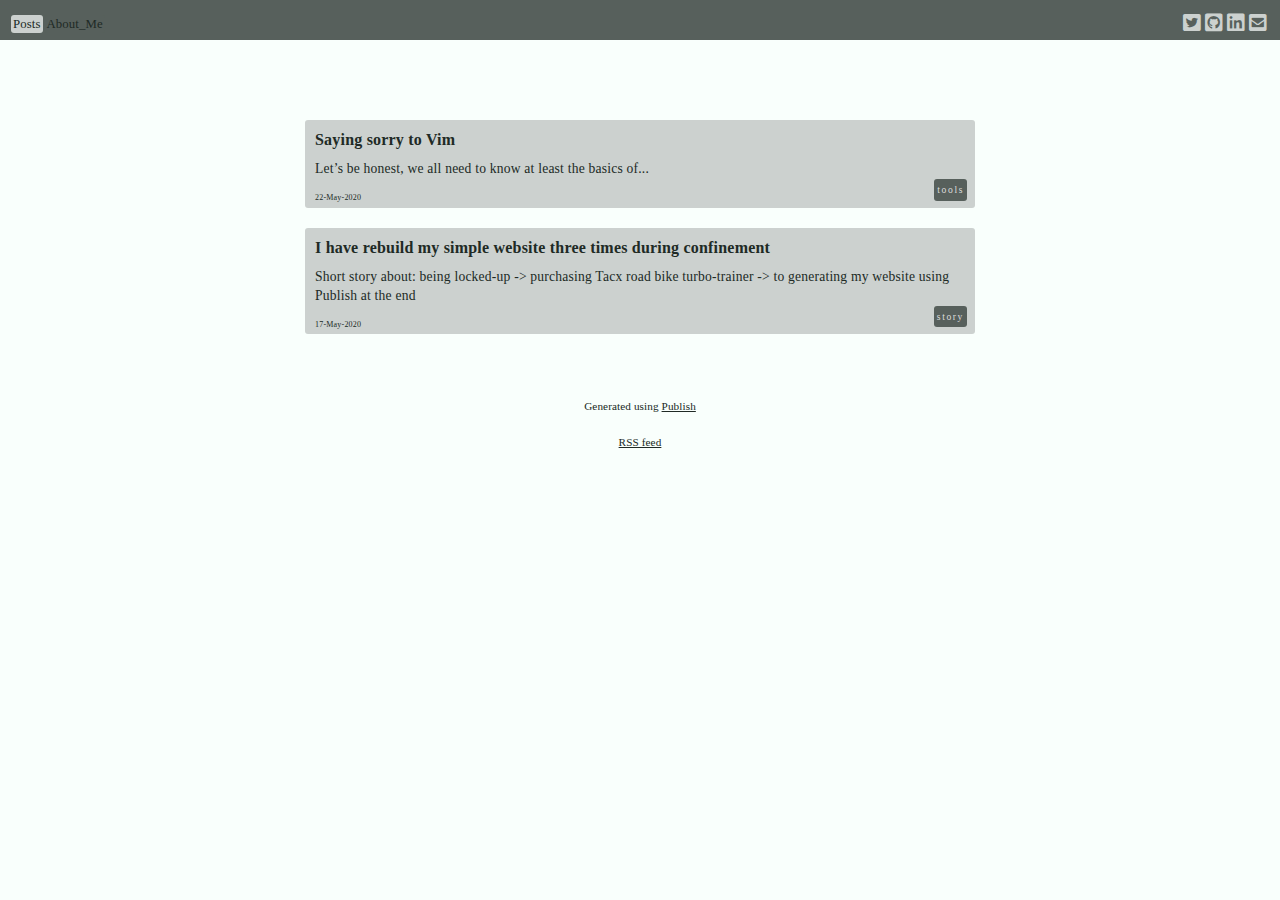
==== index.html @ 04305fc9 "Add Saying sorry to Vim" ====
<!DOCTYPE html><html lang="en"><head><meta charset="UTF-8"/><meta name="og:site_name" content="RH"/><link rel="canonical" href="https://herdzikrobert.com/"/><meta name="twitter:url" content="https://herdzikrobert.com/"/><meta name="og:url" content="https://herdzikrobert.com/"/><title>RH</title><meta name="twitter:title" content="RH"/><meta name="og:title" content="RH"/><meta name="description" content="iOS Developer"/><meta name="twitter:description" content="iOS Developer"/><meta name="og:description" content="iOS Developer"/><meta name="twitter:card" content="summary"/><link rel="stylesheet" href="/styles.css" type="text/css"/><meta name="viewport" content="width=device-width, initial-scale=1.0"/><link rel="shortcut icon" href="/images/favicon.png" type="image/png"/><link rel="alternate" href="/feed.rss" type="application/rss+xml" title="Subscribe to RH"/></head><head><link rel="stylesheet" href="/Base/all.css"/><script async src="https://www.googletagmanager.com/gtag/js?id=UA-163377950-1"></script><script>                        window.dataLayer = window.dataLayer || [];
                        function gtag(){dataLayer.push(arguments);}
                        gtag('js', new Date());

                        gtag('config', 'UA-163377950-1');</script></head><body><header><nav><div><div class="align-left"><a class="nav-buttn-selected" href="/posts">Posts</a><a class="nav-buttn-disabled" href="/about_me">About_Me</a></div><div class="social-buttons-align-right"><a class="fab fa-twitter-square" href="https://twitter.com/roherdzik"></a><a class="fab fa-github-square" href="https://github.com/robertherdzik"></a><a class="fab fa-linkedin" href="https://www.linkedin.com/in/robert-herdzik-2b977b9a"></a><a class="fas fa-envelope-square" href="mailto:roherdzik2@gmail.com"></a></div></div></nav></header><div class="wrapper"><ul class="item-list"><li><article><h1><a href="/posts/saying_sorry_to_vim_2020_05_22">Saying sorry to Vim</a></h1><p>Let’s be honest, we all need to know at least the basics of...</p><div class="inline"><p class="item-date">22-May-2020</p><ul class="tag-list"><li class="code"><a href="/tags/tools">tools</a></li></ul></div></article></li><li><article><h1><a href="/posts/rebuild_website_2020_05_17">I have rebuild my simple website three times during confinement</a></h1><p>Short story about: being locked-up -&gt; purchasing Tacx road bike turbo-trainer -&gt; to generating my website using Publish at the end</p><div class="inline"><p class="item-date">17-May-2020</p><ul class="tag-list"><li class="code"><a href="/tags/story">story</a></li></ul></div></article></li></ul></div><footer><p>Generated using <a href="https://github.com/johnsundell/publish">Publish</a></p><p><a href="/feed.rss">RSS feed</a></p></footer></body></html>
---- styles.css ----
* {
    margin: 0;
    padding: 0;
    box-sizing: border-box;
}

body {
    background: #fff;
    color: #000;
    font-family: monaco;
    letter-spacing: 0.1px;
    line-height: 1.6em;
    text-align: center;
}

.wrapper {
    max-width: 750px;
    margin-left: auto;
    margin-right: auto;
    padding: 80px 40px 40px 40px;
    text-align: left;
/*     position: relative; */
}

.inline {
    display: flex;
    justify-content: space-between;
}

.align-left {
    float: left;
    margin-top: 10px;
    margin-left: 10px;
}

.social-buttons-align-right {
    float: right;
    margin-top: 10px;
    margin-right: 10px;
    border-radius: 3px;
    padding: 1px;
}

.social-buttons-align-right a {
    font-size: 20px;
    padding: 2px;
    color: #ccd1cf;
}

.nav-buttn-selected {
    padding: 2px 2px 2px 2px;
    border-radius: 3px;
    background-color: #ccd1cf;
    margin: 1px;
    font-size: 0.8em;
}

.nav-buttn-disabled {
    padding: 2px 2px 2px 2px;
    border-radius: 3px;
    background-color: #57605C;
    margin: 1px;
    font-size: 0.8em;

}

.nav-buttn-social {
    padding: 5px;
    border-radius: 3px;
    background-color: inherit;
    margin: 1px;
    font-size: 0.8em;
    color: #eee;
}

header {
    background-color: #eee;
    width: 100%;
}

header nav {
    padding-bottom: 40px;
    text-align: center;
}

header a {
    text-decoration: none;
}

nav li {
    display: inline-block;
    margin: 0 7px;
    line-height: 1.5em;
}

nav li a.selected {
    text-decoration: underline;
}

h1 {
    margin-bottom: 20px;
    font-size: 2em;
}

h1 a {
    text-decoration: none;
}

h2 {
    margin: 20px 0;
}

p {
    margin-bottom: 10px;
}

a {
    color: inherit;
}

.description {
    margin-bottom: 40px;
}

.item-list > li {
    display: block;
    padding: 10px 5px 0px 10px;
    border-radius: 3px;
    background-color: #57605c;
    margin-bottom: 20px;
    letter-spacing: 0.2px;
    line-height: 1.2em;
}

.item-list > li:last-child {
    margin-bottom: 10;
}

.item-list h1 {
    margin-bottom: 10px;
    font-size: 1em;
    text-decoration: none;
}

.item-list p {
    margin-bottom: 0;
    font-size: 0.85em;
}

p.item-date {
    margin-top: 10px;
    font-size: 0.5em;
}

.tag-list {
    text-align: right;
}

.tag-list li,
.tag {
    display: inline-grid;
    background-color: #57605c;
    color: #ddd;
    padding: 1px 3px 1px 3px;
    border-radius: 3px;
    margin-right: 3px;
    letter-spacing: 1.6px;
    line-height: 1.2em;
}

.tag-list a,
.tag a {
    text-decoration: none;
    font-size: 0.6em;
}

.item-page .tag-list {
    display: inline-block;
}

.content {
    margin-bottom: 40px;
    font-size: 0.8em;
}

.browse-all {
    display: block;
    margin-bottom: 30px;
}

.all-tags li {
    font-size: 1em;
    margin-right: 10px;
    padding: 6px 10px;
}

.taged-container {
    font-size: 0.8em;
}

footer {
    color: #202A25;
    font-size: 0.7em;
}

code {
   background-color: #202A25;
   color: #F9FFFC;
   border-radius: 3px;
   padding: 3px;
}

.item-img {
    width: 100%;
    max-height: 450px;
    object-fit: scale-down;
}

@media (prefers-color-scheme: dark) {
    body {
        background-color: #F9FFFC;
    }

    body,
    header .site-name {
        color: #202A25;
    }

    .item-list > li {
        background-color: #ccd1cf;
    }

    header {
        background-color: #57605C;
    }
}

@media (prefers-color-scheme: light) {
    body {
        background-color: #F9FFFC;
    }

    body,
    header .site-name {
        color: #202A25;
    }

    .item-list > li {
        background-color: #ccd1cf;
    }

    header {
        background-color: #57605C;
    }
}

@media(max-width: 600px) {
    .wrapper {
        padding: 40px 20px;
    }
}

pre {
    margin-bottom: 1em;
    background-color: #202A25;
    padding: 0px;
    border-radius: 8px;
}
pre code {
    font-family: monaco;
    display: block;
    padding: 10px;
    color:  #F9FFFC,
    line-height: 1.4em;
    font-size: 0.9em;
    overflow-x: auto;
    white-space: pre;
    -webkit-overflow-scrolling: touch;
}

pre code .keyword {
    color: rgba(252, 95, 193, 1);
}

pre code .type {
    color: rgba(158, 241, 221, 1);
}

pre code .call {
    color: rgba(158, 241, 221, 1);
}

pre code .property {
    color: #21ab9d;
}

pre code .number {
    color: rgba(200, 184, 106, 1);
}

pre code .string {
    color: rgba(250, 106, 102, 1);
}

pre code .comment {
    color: #6b8a94;
}

pre code .dotAccess {
    color: rgba(158, 241, 221, 1);
}

pre code .preprocessing {
    color: #b68a00;
}
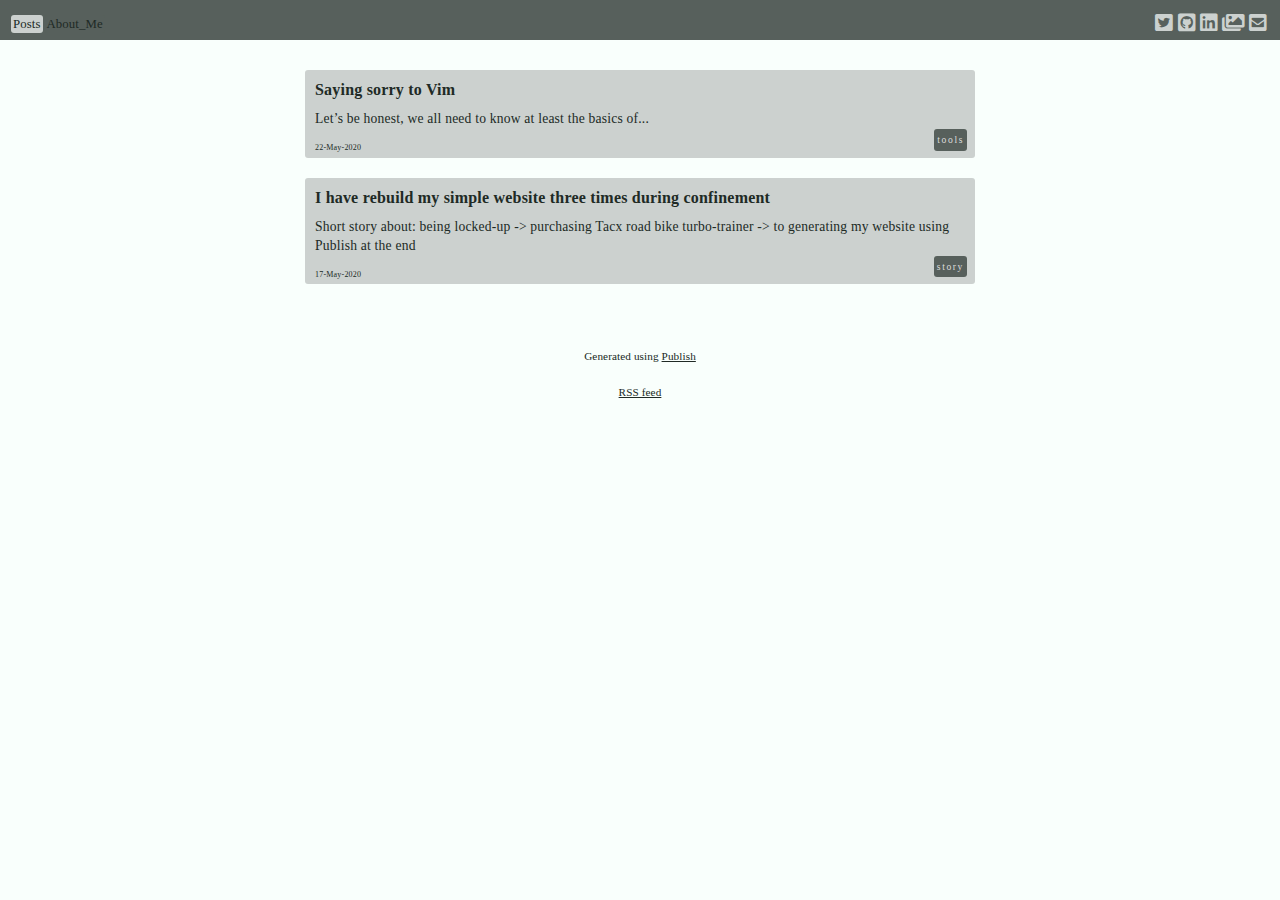
==== commit 3278bcd2: "Add href for 500px" ====
--- a/index.html
+++ b/index.html
@@ -2,4 +2,4 @@
                         function gtag(){dataLayer.push(arguments);}
                         gtag('js', new Date());
 
-                        gtag('config', 'UA-163377950-1');</script></head><body><header><nav><div><div class="align-left"><a class="nav-buttn-selected" href="/posts">Posts</a><a class="nav-buttn-disabled" href="/about_me">About_Me</a></div><div class="social-buttons-align-right"><a class="fab fa-twitter-square" href="https://twitter.com/roherdzik"></a><a class="fab fa-github-square" href="https://github.com/robertherdzik"></a><a class="fab fa-linkedin" href="https://www.linkedin.com/in/robert-herdzik-2b977b9a"></a><a class="fas fa-envelope-square" href="mailto:roherdzik2@gmail.com"></a></div></div></nav></header><div class="wrapper"><ul class="item-list"><li><article><h1><a href="/posts/saying_sorry_to_vim_2020_05_22">Saying sorry to Vim</a></h1><p>Let’s be honest, we all need to know at least the basics of...</p><div class="inline"><p class="item-date">22-May-2020</p><ul class="tag-list"><li class="code"><a href="/tags/tools">tools</a></li></ul></div></article></li><li><article><h1><a href="/posts/rebuild_website_2020_05_17">I have rebuild my simple website three times during confinement</a></h1><p>Short story about: being locked-up -&gt; purchasing Tacx road bike turbo-trainer -&gt; to generating my website using Publish at the end</p><div class="inline"><p class="item-date">17-May-2020</p><ul class="tag-list"><li class="code"><a href="/tags/story">story</a></li></ul></div></article></li></ul></div><footer><p>Generated using <a href="https://github.com/johnsundell/publish">Publish</a></p><p><a href="/feed.rss">RSS feed</a></p></footer></body></html>+                        gtag('config', 'UA-163377950-1');</script></head><body><header><nav><div><div class="align-left"><a class="nav-buttn-selected" href="/posts">Posts</a><a class="nav-buttn-disabled" href="/about_me">About_Me</a></div><div class="social-buttons-align-right"><a class="fab fa-twitter-square" href="https://twitter.com/roherdzik"></a><a class="fab fa-github-square" href="https://github.com/robertherdzik"></a><a class="fab fa-linkedin" href="https://www.linkedin.com/in/robert-herdzik-2b977b9a"></a><a class="fas fa-images" href="https://500px.com/roherdzik2"></a><a class="fas fa-envelope-square" href="mailto:roherdzik2@gmail.com"></a></div></div></nav></header><div class="wrapper"><ul class="item-list"><li><article><h1><a href="/posts/saying_sorry_to_vim_2020_05_22">Saying sorry to Vim</a></h1><p>Let’s be honest, we all need to know at least the basics of...</p><div class="inline"><p class="item-date">22-May-2020</p><ul class="tag-list"><li class="code"><a href="/tags/tools">tools</a></li></ul></div></article></li><li><article><h1><a href="/posts/rebuild_website_2020_05_17">I have rebuild my simple website three times during confinement</a></h1><p>Short story about: being locked-up -&gt; purchasing Tacx road bike turbo-trainer -&gt; to generating my website using Publish at the end</p><div class="inline"><p class="item-date">17-May-2020</p><ul class="tag-list"><li class="code"><a href="/tags/story">story</a></li></ul></div></article></li></ul></div><footer><p>Generated using <a href="https://github.com/johnsundell/publish">Publish</a></p><p><a href="/feed.rss">RSS feed</a></p></footer></body></html>--- a/styles.css
+++ b/styles.css
@@ -17,9 +17,8 @@
     max-width: 750px;
     margin-left: auto;
     margin-right: auto;
-    padding: 80px 40px 40px 40px;
+    padding: 30px 40px 40px 40px;
     text-align: left;
-/*     position: relative; */
 }
 
 .inline {
@@ -179,6 +178,7 @@
 }
 
 .content {
+    margin-top: 20px;
     margin-bottom: 40px;
     font-size: 0.8em;
 }
@@ -211,9 +211,21 @@
 }
 
 .item-img {
+/*    workaround for `wrapper:padding:top value` */
+    margin-top: -25px;
     width: 100%;
-    max-height: 450px;
-    object-fit: scale-down;
+    max-height: 250px;
+    object-fit: cover;
+    object-position: 50% 70%;
+    border-radius: 5px;
+}
+
+.item-img-me {
+    display: block;
+    margin-left: auto;
+    margin-right: auto;
+    width: 200px;
+    border-radius: 5px;
 }
 
 @media (prefers-color-scheme: dark) {
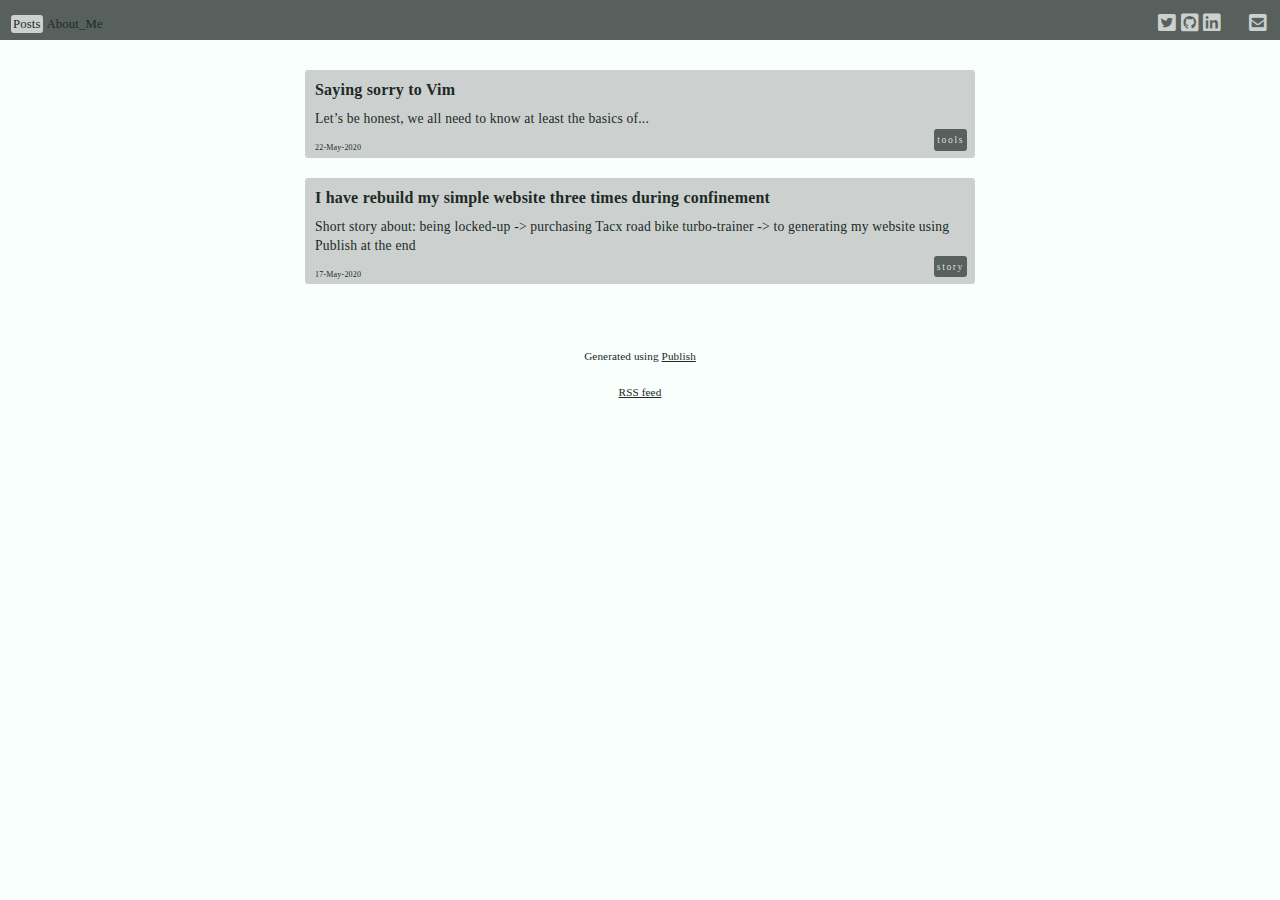
==== commit 72ea7bc9: "Add href for 500px" ====
--- a/index.html
+++ b/index.html
@@ -2,4 +2,4 @@
                         function gtag(){dataLayer.push(arguments);}
                         gtag('js', new Date());
 
-                        gtag('config', 'UA-163377950-1');</script></head><body><header><nav><div><div class="align-left"><a class="nav-buttn-selected" href="/posts">Posts</a><a class="nav-buttn-disabled" href="/about_me">About_Me</a></div><div class="social-buttons-align-right"><a class="fab fa-twitter-square" href="https://twitter.com/roherdzik"></a><a class="fab fa-github-square" href="https://github.com/robertherdzik"></a><a class="fab fa-linkedin" href="https://www.linkedin.com/in/robert-herdzik-2b977b9a"></a><a class="fas fa-images" href="https://500px.com/roherdzik2"></a><a class="fas fa-envelope-square" href="mailto:roherdzik2@gmail.com"></a></div></div></nav></header><div class="wrapper"><ul class="item-list"><li><article><h1><a href="/posts/saying_sorry_to_vim_2020_05_22">Saying sorry to Vim</a></h1><p>Let’s be honest, we all need to know at least the basics of...</p><div class="inline"><p class="item-date">22-May-2020</p><ul class="tag-list"><li class="code"><a href="/tags/tools">tools</a></li></ul></div></article></li><li><article><h1><a href="/posts/rebuild_website_2020_05_17">I have rebuild my simple website three times during confinement</a></h1><p>Short story about: being locked-up -&gt; purchasing Tacx road bike turbo-trainer -&gt; to generating my website using Publish at the end</p><div class="inline"><p class="item-date">17-May-2020</p><ul class="tag-list"><li class="code"><a href="/tags/story">story</a></li></ul></div></article></li></ul></div><footer><p>Generated using <a href="https://github.com/johnsundell/publish">Publish</a></p><p><a href="/feed.rss">RSS feed</a></p></footer></body></html>+                        gtag('config', 'UA-163377950-1');</script></head><body><header><nav><div><div class="align-left"><a class="nav-buttn-selected" href="/posts">Posts</a><a class="nav-buttn-disabled" href="/about_me">About_Me</a></div><div class="social-buttons-align-right"><a class="fab fa-twitter-square" href="https://twitter.com/roherdzik"></a><a class="fab fa-github-square" href="https://github.com/robertherdzik"></a><a class="fab fa-linkedin" href="https://www.linkedin.com/in/robert-herdzik-2b977b9a"></a><a class="fas fa-500px" href="https://500px.com/roherdzik2"></a><a class="fas fa-envelope-square" href="mailto:roherdzik2@gmail.com"></a></div></div></nav></header><div class="wrapper"><ul class="item-list"><li><article><h1><a href="/posts/saying_sorry_to_vim_2020_05_22">Saying sorry to Vim</a></h1><p>Let’s be honest, we all need to know at least the basics of...</p><div class="inline"><p class="item-date">22-May-2020</p><ul class="tag-list"><li class="code"><a href="/tags/tools">tools</a></li></ul></div></article></li><li><article><h1><a href="/posts/rebuild_website_2020_05_17">I have rebuild my simple website three times during confinement</a></h1><p>Short story about: being locked-up -&gt; purchasing Tacx road bike turbo-trainer -&gt; to generating my website using Publish at the end</p><div class="inline"><p class="item-date">17-May-2020</p><ul class="tag-list"><li class="code"><a href="/tags/story">story</a></li></ul></div></article></li></ul></div><footer><p>Generated using <a href="https://github.com/johnsundell/publish">Publish</a></p><p><a href="/feed.rss">RSS feed</a></p></footer></body></html>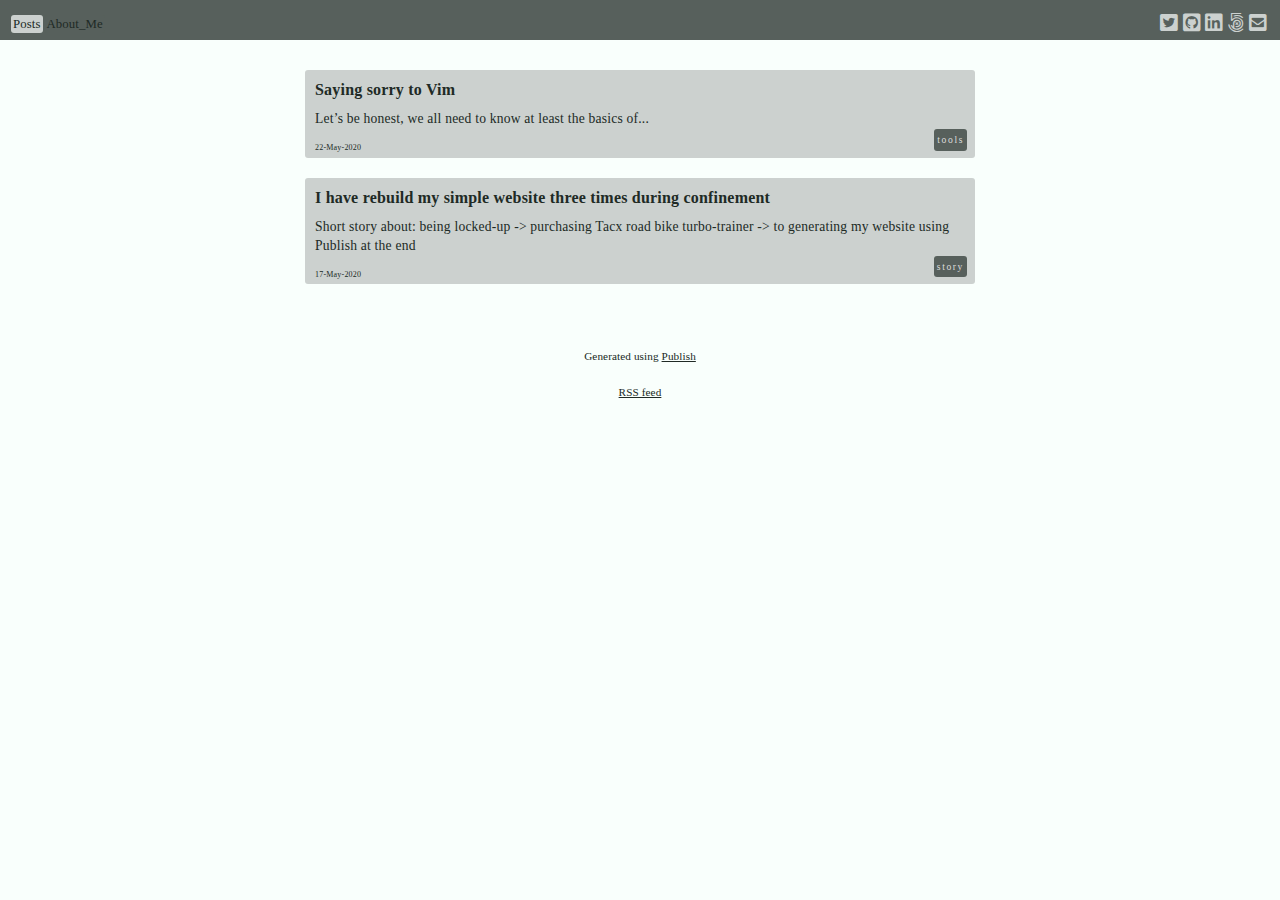
==== commit 4140b93d: "Fix typo" ====
--- a/index.html
+++ b/index.html
@@ -2,4 +2,4 @@
                         function gtag(){dataLayer.push(arguments);}
                         gtag('js', new Date());
 
-                        gtag('config', 'UA-163377950-1');</script></head><body><header><nav><div><div class="align-left"><a class="nav-buttn-selected" href="/posts">Posts</a><a class="nav-buttn-disabled" href="/about_me">About_Me</a></div><div class="social-buttons-align-right"><a class="fab fa-twitter-square" href="https://twitter.com/roherdzik"></a><a class="fab fa-github-square" href="https://github.com/robertherdzik"></a><a class="fab fa-linkedin" href="https://www.linkedin.com/in/robert-herdzik-2b977b9a"></a><a class="fas fa-500px" href="https://500px.com/roherdzik2"></a><a class="fas fa-envelope-square" href="mailto:roherdzik2@gmail.com"></a></div></div></nav></header><div class="wrapper"><ul class="item-list"><li><article><h1><a href="/posts/saying_sorry_to_vim_2020_05_22">Saying sorry to Vim</a></h1><p>Let’s be honest, we all need to know at least the basics of...</p><div class="inline"><p class="item-date">22-May-2020</p><ul class="tag-list"><li class="code"><a href="/tags/tools">tools</a></li></ul></div></article></li><li><article><h1><a href="/posts/rebuild_website_2020_05_17">I have rebuild my simple website three times during confinement</a></h1><p>Short story about: being locked-up -&gt; purchasing Tacx road bike turbo-trainer -&gt; to generating my website using Publish at the end</p><div class="inline"><p class="item-date">17-May-2020</p><ul class="tag-list"><li class="code"><a href="/tags/story">story</a></li></ul></div></article></li></ul></div><footer><p>Generated using <a href="https://github.com/johnsundell/publish">Publish</a></p><p><a href="/feed.rss">RSS feed</a></p></footer></body></html>+                        gtag('config', 'UA-163377950-1');</script></head><body><header><nav><div><div class="align-left"><a class="nav-buttn-selected" href="/posts">Posts</a><a class="nav-buttn-disabled" href="/about_me">About_Me</a></div><div class="social-buttons-align-right"><a class="fab fa-twitter-square" href="https://twitter.com/roherdzik"></a><a class="fab fa-github-square" href="https://github.com/robertherdzik"></a><a class="fab fa-linkedin" href="https://www.linkedin.com/in/robert-herdzik-2b977b9a"></a><a class="fab fa-500px" href="https://500px.com/roherdzik2"></a><a class="fas fa-envelope-square" href="mailto:roherdzik2@gmail.com"></a></div></div></nav></header><div class="wrapper"><ul class="item-list"><li><article><h1><a href="/posts/saying_sorry_to_vim_2020_05_22">Saying sorry to Vim</a></h1><p>Let’s be honest, we all need to know at least the basics of...</p><div class="inline"><p class="item-date">22-May-2020</p><ul class="tag-list"><li class="code"><a href="/tags/tools">tools</a></li></ul></div></article></li><li><article><h1><a href="/posts/rebuild_website_2020_05_17">I have rebuild my simple website three times during confinement</a></h1><p>Short story about: being locked-up -&gt; purchasing Tacx road bike turbo-trainer -&gt; to generating my website using Publish at the end</p><div class="inline"><p class="item-date">17-May-2020</p><ul class="tag-list"><li class="code"><a href="/tags/story">story</a></li></ul></div></article></li></ul></div><footer><p>Generated using <a href="https://github.com/johnsundell/publish">Publish</a></p><p><a href="/feed.rss">RSS feed</a></p></footer></body></html>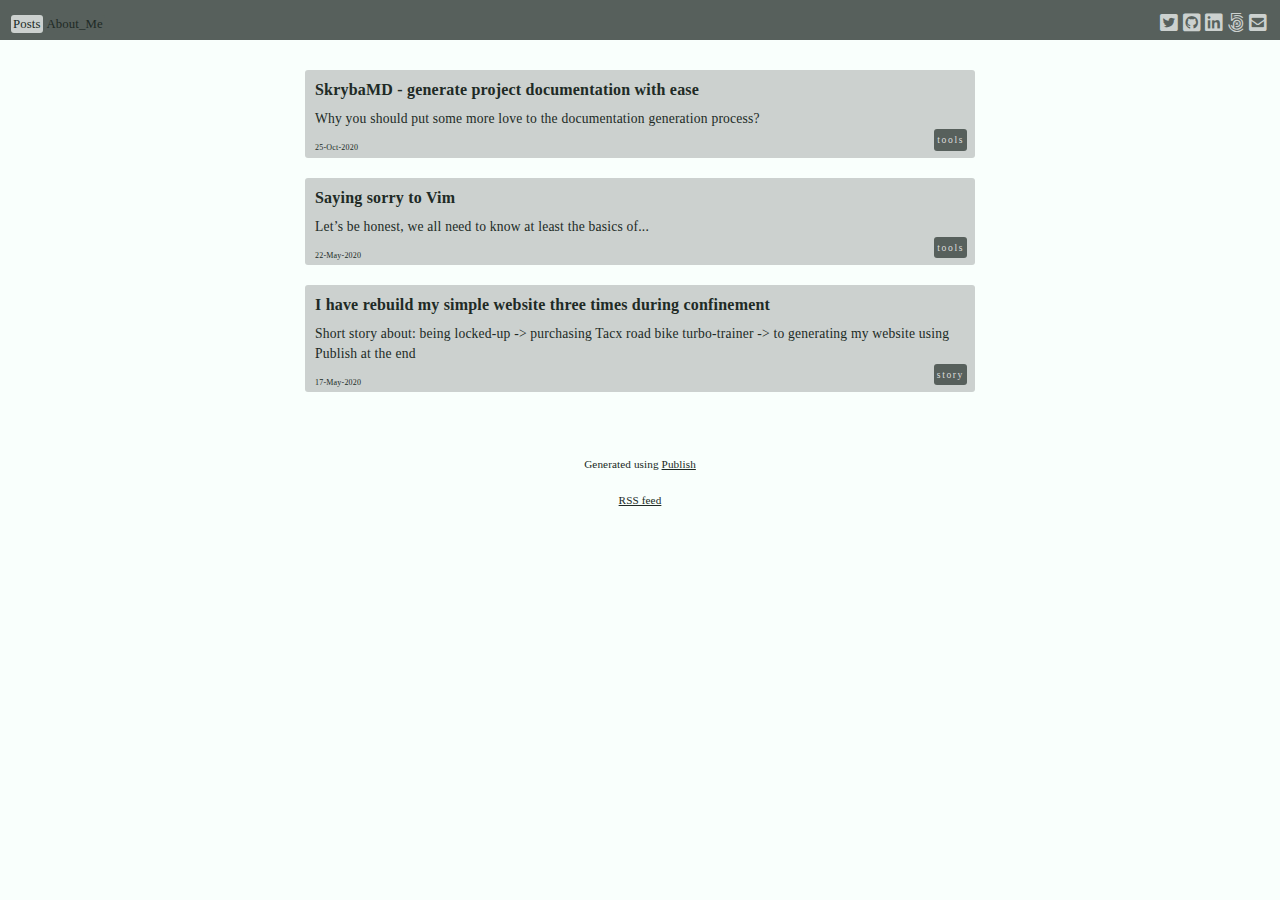
==== commit 3dbf2814: "Add SkrybaMD documentation post" ====
--- a/index.html
+++ b/index.html
@@ -2,4 +2,4 @@
                         function gtag(){dataLayer.push(arguments);}
                         gtag('js', new Date());
 
-                        gtag('config', 'UA-163377950-1');</script></head><body><header><nav><div><div class="align-left"><a class="nav-buttn-selected" href="/posts">Posts</a><a class="nav-buttn-disabled" href="/about_me">About_Me</a></div><div class="social-buttons-align-right"><a class="fab fa-twitter-square" href="https://twitter.com/roherdzik"></a><a class="fab fa-github-square" href="https://github.com/robertherdzik"></a><a class="fab fa-linkedin" href="https://www.linkedin.com/in/robert-herdzik-2b977b9a"></a><a class="fab fa-500px" href="https://500px.com/roherdzik2"></a><a class="fas fa-envelope-square" href="mailto:roherdzik2@gmail.com"></a></div></div></nav></header><div class="wrapper"><ul class="item-list"><li><article><h1><a href="/posts/saying_sorry_to_vim_2020_05_22">Saying sorry to Vim</a></h1><p>Let’s be honest, we all need to know at least the basics of...</p><div class="inline"><p class="item-date">22-May-2020</p><ul class="tag-list"><li class="code"><a href="/tags/tools">tools</a></li></ul></div></article></li><li><article><h1><a href="/posts/rebuild_website_2020_05_17">I have rebuild my simple website three times during confinement</a></h1><p>Short story about: being locked-up -&gt; purchasing Tacx road bike turbo-trainer -&gt; to generating my website using Publish at the end</p><div class="inline"><p class="item-date">17-May-2020</p><ul class="tag-list"><li class="code"><a href="/tags/story">story</a></li></ul></div></article></li></ul></div><footer><p>Generated using <a href="https://github.com/johnsundell/publish">Publish</a></p><p><a href="/feed.rss">RSS feed</a></p></footer></body></html>+                        gtag('config', 'UA-163377950-1');</script></head><body><header><nav><div><div class="align-left"><a class="nav-buttn-selected" href="/posts">Posts</a><a class="nav-buttn-disabled" href="/about_me">About_Me</a></div><div class="social-buttons-align-right"><a class="fab fa-twitter-square" href="https://twitter.com/roherdzik"></a><a class="fab fa-github-square" href="https://github.com/robertherdzik"></a><a class="fab fa-linkedin" href="https://www.linkedin.com/in/robert-herdzik-2b977b9a"></a><a class="fab fa-500px" href="https://500px.com/roherdzik2"></a><a class="fas fa-envelope-square" href="mailto:roherdzik2@gmail.com"></a></div></div></nav></header><div class="wrapper"><ul class="item-list"><li><article><h1><a href="/posts/skrybamd_generate_project_documentation_with_ease_2020_10_25">SkrybaMD - generate project documentation with ease</a></h1><p>Why you should put some more love to the documentation generation process?</p><div class="inline"><p class="item-date">25-Oct-2020</p><ul class="tag-list"><li class="code"><a href="/tags/tools">tools</a></li></ul></div></article></li><li><article><h1><a href="/posts/saying_sorry_to_vim_2020_05_22">Saying sorry to Vim</a></h1><p>Let’s be honest, we all need to know at least the basics of...</p><div class="inline"><p class="item-date">22-May-2020</p><ul class="tag-list"><li class="code"><a href="/tags/tools">tools</a></li></ul></div></article></li><li><article><h1><a href="/posts/rebuild_website_2020_05_17">I have rebuild my simple website three times during confinement</a></h1><p>Short story about: being locked-up -&gt; purchasing Tacx road bike turbo-trainer -&gt; to generating my website using Publish at the end</p><div class="inline"><p class="item-date">17-May-2020</p><ul class="tag-list"><li class="code"><a href="/tags/story">story</a></li></ul></div></article></li></ul></div><footer><p>Generated using <a href="https://github.com/johnsundell/publish">Publish</a></p><p><a href="/feed.rss">RSS feed</a></p></footer></body></html>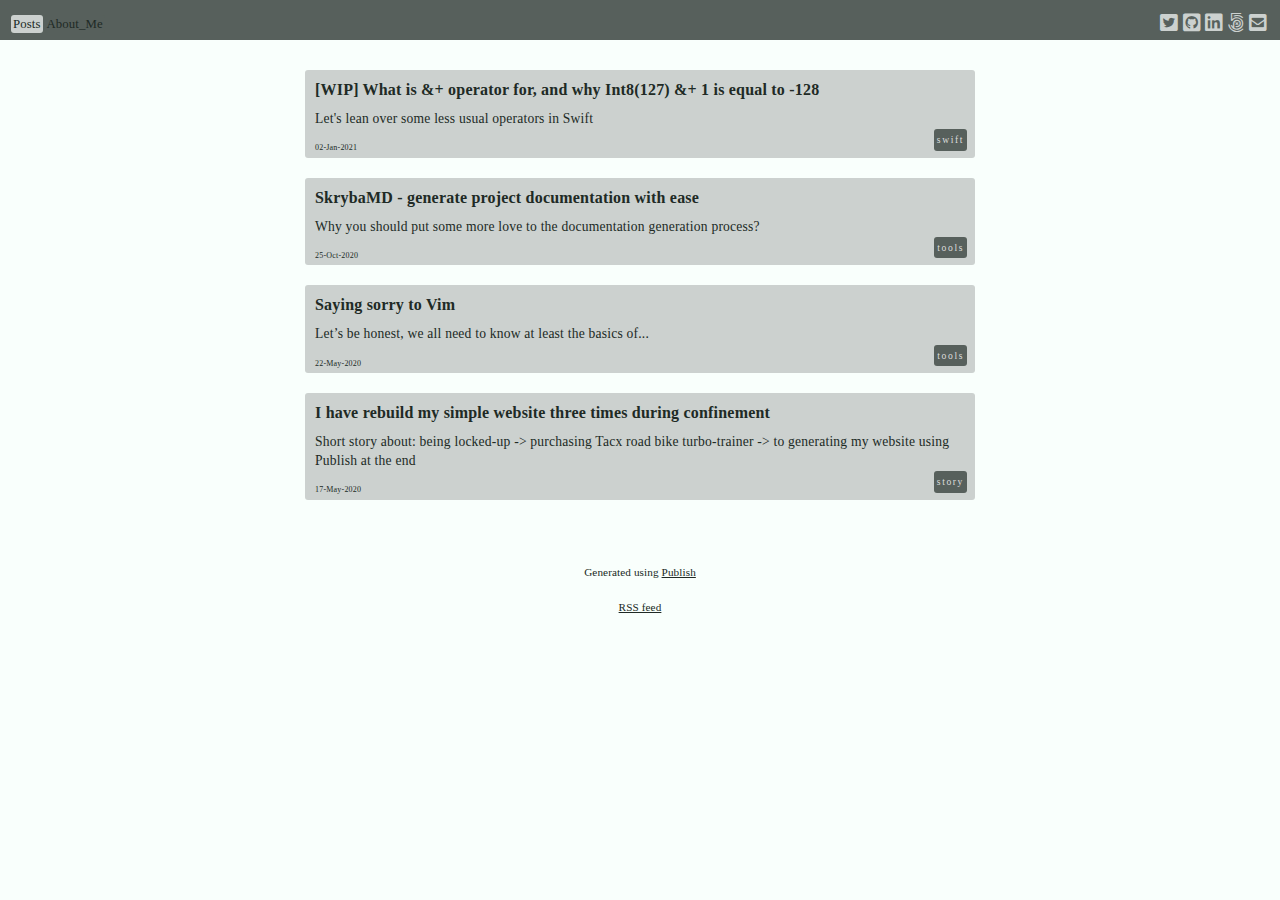
==== commit 83c13de4: "Add Overflow operator post" ====
--- a/index.html
+++ b/index.html
@@ -2,4 +2,4 @@
                         function gtag(){dataLayer.push(arguments);}
                         gtag('js', new Date());
 
-                        gtag('config', 'UA-163377950-1');</script></head><body><header><nav><div><div class="align-left"><a class="nav-buttn-selected" href="/posts">Posts</a><a class="nav-buttn-disabled" href="/about_me">About_Me</a></div><div class="social-buttons-align-right"><a class="fab fa-twitter-square" href="https://twitter.com/roherdzik"></a><a class="fab fa-github-square" href="https://github.com/robertherdzik"></a><a class="fab fa-linkedin" href="https://www.linkedin.com/in/robert-herdzik-2b977b9a"></a><a class="fab fa-500px" href="https://500px.com/roherdzik2"></a><a class="fas fa-envelope-square" href="mailto:roherdzik2@gmail.com"></a></div></div></nav></header><div class="wrapper"><ul class="item-list"><li><article><h1><a href="/posts/skrybamd_generate_project_documentation_with_ease_2020_10_25">SkrybaMD - generate project documentation with ease</a></h1><p>Why you should put some more love to the documentation generation process?</p><div class="inline"><p class="item-date">25-Oct-2020</p><ul class="tag-list"><li class="code"><a href="/tags/tools">tools</a></li></ul></div></article></li><li><article><h1><a href="/posts/saying_sorry_to_vim_2020_05_22">Saying sorry to Vim</a></h1><p>Let’s be honest, we all need to know at least the basics of...</p><div class="inline"><p class="item-date">22-May-2020</p><ul class="tag-list"><li class="code"><a href="/tags/tools">tools</a></li></ul></div></article></li><li><article><h1><a href="/posts/rebuild_website_2020_05_17">I have rebuild my simple website three times during confinement</a></h1><p>Short story about: being locked-up -&gt; purchasing Tacx road bike turbo-trainer -&gt; to generating my website using Publish at the end</p><div class="inline"><p class="item-date">17-May-2020</p><ul class="tag-list"><li class="code"><a href="/tags/story">story</a></li></ul></div></article></li></ul></div><footer><p>Generated using <a href="https://github.com/johnsundell/publish">Publish</a></p><p><a href="/feed.rss">RSS feed</a></p></footer></body></html>+                        gtag('config', 'UA-163377950-1');</script></head><body><header><nav><div><div class="align-left"><a class="nav-buttn-selected" href="/posts">Posts</a><a class="nav-buttn-disabled" href="/about_me">About_Me</a></div><div class="social-buttons-align-right"><a class="fab fa-twitter-square" href="https://twitter.com/roherdzik"></a><a class="fab fa-github-square" href="https://github.com/robertherdzik"></a><a class="fab fa-linkedin" href="https://www.linkedin.com/in/robert-herdzik-2b977b9a"></a><a class="fab fa-500px" href="https://500px.com/roherdzik2"></a><a class="fas fa-envelope-square" href="mailto:roherdzik2@gmail.com"></a></div></div></nav></header><div class="wrapper"><ul class="item-list"><li><article><h1><a href="/posts/overflow_operators_2021_1_2">[WIP] What is &amp;+ operator for, and why Int8(127) &amp;+ 1 is equal to -128</a></h1><p>Let's lean over some less usual operators in Swift</p><div class="inline"><p class="item-date">02-Jan-2021</p><ul class="tag-list"><li class="code"><a href="/tags/swift">swift</a></li></ul></div></article></li><li><article><h1><a href="/posts/skrybamd_generate_project_documentation_with_ease_2020_10_25">SkrybaMD - generate project documentation with ease</a></h1><p>Why you should put some more love to the documentation generation process?</p><div class="inline"><p class="item-date">25-Oct-2020</p><ul class="tag-list"><li class="code"><a href="/tags/tools">tools</a></li></ul></div></article></li><li><article><h1><a href="/posts/saying_sorry_to_vim_2020_05_22">Saying sorry to Vim</a></h1><p>Let’s be honest, we all need to know at least the basics of...</p><div class="inline"><p class="item-date">22-May-2020</p><ul class="tag-list"><li class="code"><a href="/tags/tools">tools</a></li></ul></div></article></li><li><article><h1><a href="/posts/rebuild_website_2020_05_17">I have rebuild my simple website three times during confinement</a></h1><p>Short story about: being locked-up -&gt; purchasing Tacx road bike turbo-trainer -&gt; to generating my website using Publish at the end</p><div class="inline"><p class="item-date">17-May-2020</p><ul class="tag-list"><li class="code"><a href="/tags/story">story</a></li></ul></div></article></li></ul></div><footer><p>Generated using <a href="https://github.com/johnsundell/publish">Publish</a></p><p><a href="/feed.rss">RSS feed</a></p></footer></body></html>--- a/styles.css
+++ b/styles.css
@@ -208,6 +208,24 @@
    color: #F9FFFC;
    border-radius: 3px;
    padding: 3px;
+}
+
+img[alt=article-img-big] {
+    width: 85%;
+    height:auto;
+    border-radius: 5px;
+    display: block;
+    margin-left: auto;
+    margin-right: auto;
+}
+
+img[alt=article-img-small] {
+    width: 50%;
+    height:auto;
+    border-radius: 5px;
+    display: block;
+    margin-left: auto;
+    margin-right: auto;
 }
 
 .item-img {
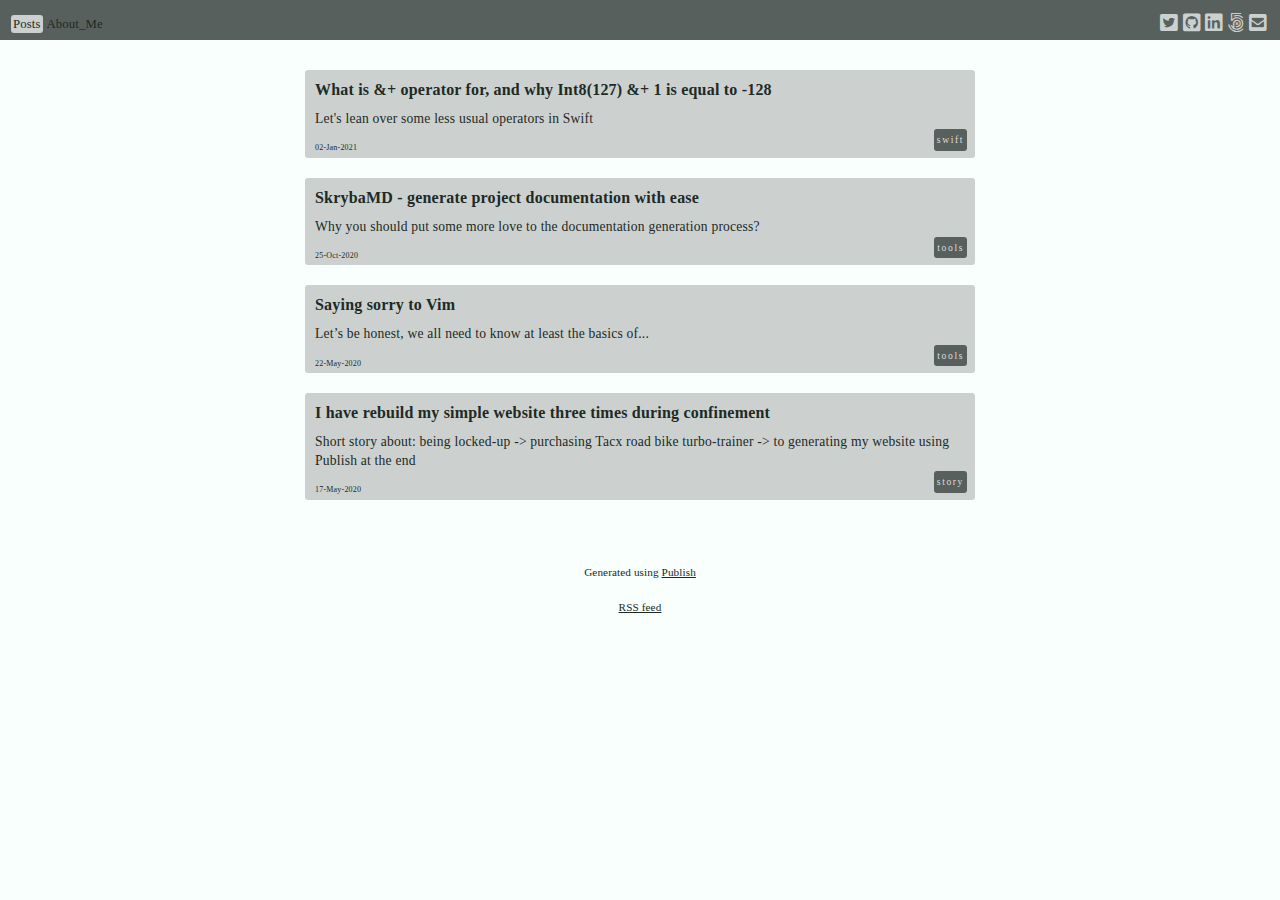
==== commit 01f9911d: "Add Overflow operator post" ====
--- a/index.html
+++ b/index.html
@@ -2,4 +2,4 @@
                         function gtag(){dataLayer.push(arguments);}
                         gtag('js', new Date());
 
-                        gtag('config', 'UA-163377950-1');</script></head><body><header><nav><div><div class="align-left"><a class="nav-buttn-selected" href="/posts">Posts</a><a class="nav-buttn-disabled" href="/about_me">About_Me</a></div><div class="social-buttons-align-right"><a class="fab fa-twitter-square" href="https://twitter.com/roherdzik"></a><a class="fab fa-github-square" href="https://github.com/robertherdzik"></a><a class="fab fa-linkedin" href="https://www.linkedin.com/in/robert-herdzik-2b977b9a"></a><a class="fab fa-500px" href="https://500px.com/roherdzik2"></a><a class="fas fa-envelope-square" href="mailto:roherdzik2@gmail.com"></a></div></div></nav></header><div class="wrapper"><ul class="item-list"><li><article><h1><a href="/posts/overflow_operators_2021_1_2">[WIP] What is &amp;+ operator for, and why Int8(127) &amp;+ 1 is equal to -128</a></h1><p>Let's lean over some less usual operators in Swift</p><div class="inline"><p class="item-date">02-Jan-2021</p><ul class="tag-list"><li class="code"><a href="/tags/swift">swift</a></li></ul></div></article></li><li><article><h1><a href="/posts/skrybamd_generate_project_documentation_with_ease_2020_10_25">SkrybaMD - generate project documentation with ease</a></h1><p>Why you should put some more love to the documentation generation process?</p><div class="inline"><p class="item-date">25-Oct-2020</p><ul class="tag-list"><li class="code"><a href="/tags/tools">tools</a></li></ul></div></article></li><li><article><h1><a href="/posts/saying_sorry_to_vim_2020_05_22">Saying sorry to Vim</a></h1><p>Let’s be honest, we all need to know at least the basics of...</p><div class="inline"><p class="item-date">22-May-2020</p><ul class="tag-list"><li class="code"><a href="/tags/tools">tools</a></li></ul></div></article></li><li><article><h1><a href="/posts/rebuild_website_2020_05_17">I have rebuild my simple website three times during confinement</a></h1><p>Short story about: being locked-up -&gt; purchasing Tacx road bike turbo-trainer -&gt; to generating my website using Publish at the end</p><div class="inline"><p class="item-date">17-May-2020</p><ul class="tag-list"><li class="code"><a href="/tags/story">story</a></li></ul></div></article></li></ul></div><footer><p>Generated using <a href="https://github.com/johnsundell/publish">Publish</a></p><p><a href="/feed.rss">RSS feed</a></p></footer></body></html>+                        gtag('config', 'UA-163377950-1');</script></head><body><header><nav><div><div class="align-left"><a class="nav-buttn-selected" href="/posts">Posts</a><a class="nav-buttn-disabled" href="/about_me">About_Me</a></div><div class="social-buttons-align-right"><a class="fab fa-twitter-square" href="https://twitter.com/roherdzik"></a><a class="fab fa-github-square" href="https://github.com/robertherdzik"></a><a class="fab fa-linkedin" href="https://www.linkedin.com/in/robert-herdzik-2b977b9a"></a><a class="fab fa-500px" href="https://500px.com/roherdzik2"></a><a class="fas fa-envelope-square" href="mailto:roherdzik2@gmail.com"></a></div></div></nav></header><div class="wrapper"><ul class="item-list"><li><article><h1><a href="/posts/overflow_operators_2021_1_2">What is &amp;+ operator for, and why Int8(127) &amp;+ 1 is equal to -128</a></h1><p>Let's lean over some less usual operators in Swift</p><div class="inline"><p class="item-date">02-Jan-2021</p><ul class="tag-list"><li class="code"><a href="/tags/swift">swift</a></li></ul></div></article></li><li><article><h1><a href="/posts/skrybamd_generate_project_documentation_with_ease_2020_10_25">SkrybaMD - generate project documentation with ease</a></h1><p>Why you should put some more love to the documentation generation process?</p><div class="inline"><p class="item-date">25-Oct-2020</p><ul class="tag-list"><li class="code"><a href="/tags/tools">tools</a></li></ul></div></article></li><li><article><h1><a href="/posts/saying_sorry_to_vim_2020_05_22">Saying sorry to Vim</a></h1><p>Let’s be honest, we all need to know at least the basics of...</p><div class="inline"><p class="item-date">22-May-2020</p><ul class="tag-list"><li class="code"><a href="/tags/tools">tools</a></li></ul></div></article></li><li><article><h1><a href="/posts/rebuild_website_2020_05_17">I have rebuild my simple website three times during confinement</a></h1><p>Short story about: being locked-up -&gt; purchasing Tacx road bike turbo-trainer -&gt; to generating my website using Publish at the end</p><div class="inline"><p class="item-date">17-May-2020</p><ul class="tag-list"><li class="code"><a href="/tags/story">story</a></li></ul></div></article></li></ul></div><footer><p>Generated using <a href="https://github.com/johnsundell/publish">Publish</a></p><p><a href="/feed.rss">RSS feed</a></p></footer></body></html>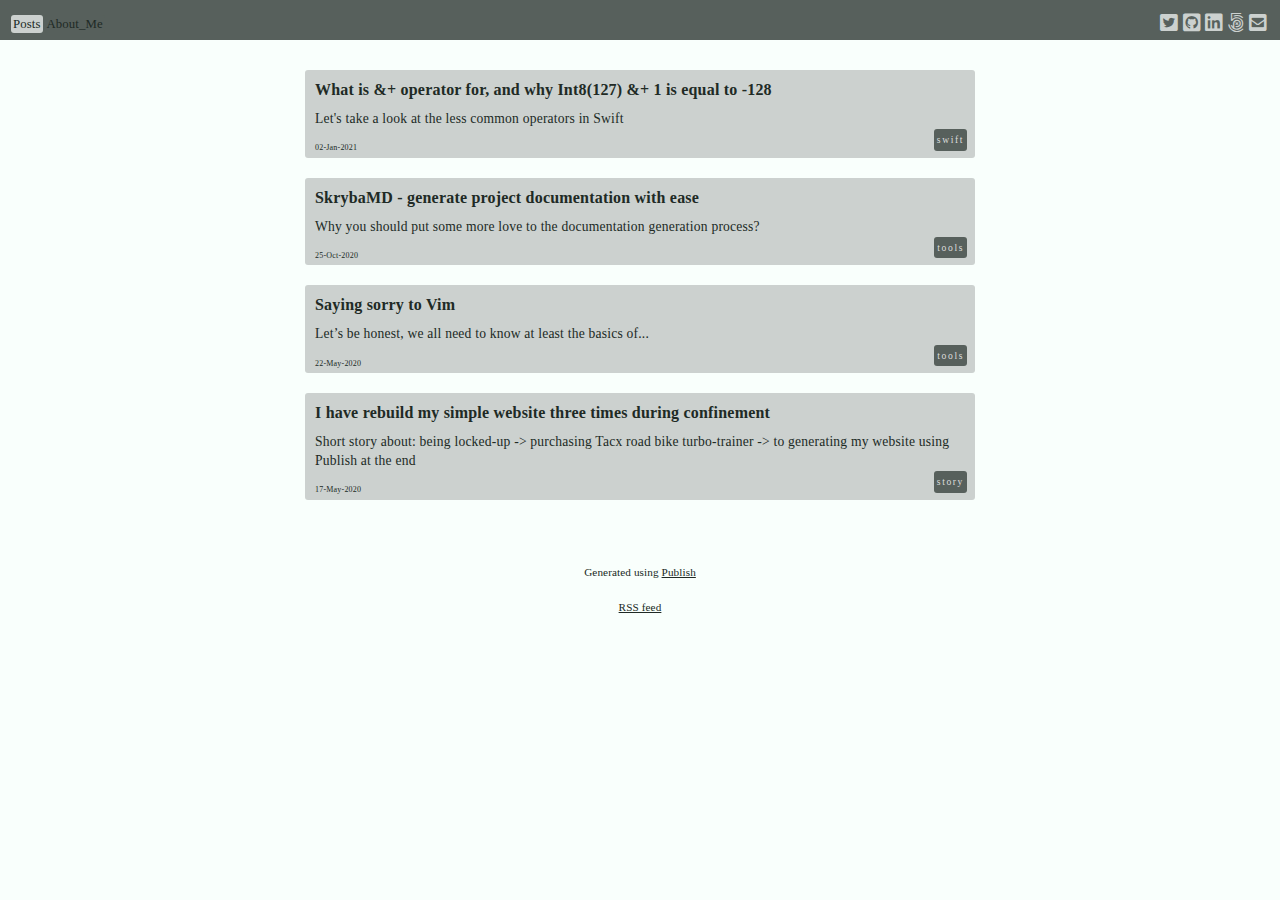
==== commit 2c19b7df: "Fix typos" ====
--- a/index.html
+++ b/index.html
@@ -2,4 +2,4 @@
                         function gtag(){dataLayer.push(arguments);}
                         gtag('js', new Date());
 
-                        gtag('config', 'UA-163377950-1');</script></head><body><header><nav><div><div class="align-left"><a class="nav-buttn-selected" href="/posts">Posts</a><a class="nav-buttn-disabled" href="/about_me">About_Me</a></div><div class="social-buttons-align-right"><a class="fab fa-twitter-square" href="https://twitter.com/roherdzik"></a><a class="fab fa-github-square" href="https://github.com/robertherdzik"></a><a class="fab fa-linkedin" href="https://www.linkedin.com/in/robert-herdzik-2b977b9a"></a><a class="fab fa-500px" href="https://500px.com/roherdzik2"></a><a class="fas fa-envelope-square" href="mailto:roherdzik2@gmail.com"></a></div></div></nav></header><div class="wrapper"><ul class="item-list"><li><article><h1><a href="/posts/overflow_operators_2021_1_2">What is &amp;+ operator for, and why Int8(127) &amp;+ 1 is equal to -128</a></h1><p>Let's lean over some less usual operators in Swift</p><div class="inline"><p class="item-date">02-Jan-2021</p><ul class="tag-list"><li class="code"><a href="/tags/swift">swift</a></li></ul></div></article></li><li><article><h1><a href="/posts/skrybamd_generate_project_documentation_with_ease_2020_10_25">SkrybaMD - generate project documentation with ease</a></h1><p>Why you should put some more love to the documentation generation process?</p><div class="inline"><p class="item-date">25-Oct-2020</p><ul class="tag-list"><li class="code"><a href="/tags/tools">tools</a></li></ul></div></article></li><li><article><h1><a href="/posts/saying_sorry_to_vim_2020_05_22">Saying sorry to Vim</a></h1><p>Let’s be honest, we all need to know at least the basics of...</p><div class="inline"><p class="item-date">22-May-2020</p><ul class="tag-list"><li class="code"><a href="/tags/tools">tools</a></li></ul></div></article></li><li><article><h1><a href="/posts/rebuild_website_2020_05_17">I have rebuild my simple website three times during confinement</a></h1><p>Short story about: being locked-up -&gt; purchasing Tacx road bike turbo-trainer -&gt; to generating my website using Publish at the end</p><div class="inline"><p class="item-date">17-May-2020</p><ul class="tag-list"><li class="code"><a href="/tags/story">story</a></li></ul></div></article></li></ul></div><footer><p>Generated using <a href="https://github.com/johnsundell/publish">Publish</a></p><p><a href="/feed.rss">RSS feed</a></p></footer></body></html>+                        gtag('config', 'UA-163377950-1');</script></head><body><header><nav><div><div class="align-left"><a class="nav-buttn-selected" href="/posts">Posts</a><a class="nav-buttn-disabled" href="/about_me">About_Me</a></div><div class="social-buttons-align-right"><a class="fab fa-twitter-square" href="https://twitter.com/roherdzik"></a><a class="fab fa-github-square" href="https://github.com/robertherdzik"></a><a class="fab fa-linkedin" href="https://www.linkedin.com/in/robert-herdzik-2b977b9a"></a><a class="fab fa-500px" href="https://500px.com/roherdzik2"></a><a class="fas fa-envelope-square" href="mailto:roherdzik2@gmail.com"></a></div></div></nav></header><div class="wrapper"><ul class="item-list"><li><article><h1><a href="/posts/overflow_operators_2021_1_2">What is &amp;+ operator for, and why Int8(127) &amp;+ 1 is equal to -128</a></h1><p>Let's take a look at the less common operators in Swift</p><div class="inline"><p class="item-date">02-Jan-2021</p><ul class="tag-list"><li class="code"><a href="/tags/swift">swift</a></li></ul></div></article></li><li><article><h1><a href="/posts/skrybamd_generate_project_documentation_with_ease_2020_10_25">SkrybaMD - generate project documentation with ease</a></h1><p>Why you should put some more love to the documentation generation process?</p><div class="inline"><p class="item-date">25-Oct-2020</p><ul class="tag-list"><li class="code"><a href="/tags/tools">tools</a></li></ul></div></article></li><li><article><h1><a href="/posts/saying_sorry_to_vim_2020_05_22">Saying sorry to Vim</a></h1><p>Let’s be honest, we all need to know at least the basics of...</p><div class="inline"><p class="item-date">22-May-2020</p><ul class="tag-list"><li class="code"><a href="/tags/tools">tools</a></li></ul></div></article></li><li><article><h1><a href="/posts/rebuild_website_2020_05_17">I have rebuild my simple website three times during confinement</a></h1><p>Short story about: being locked-up -&gt; purchasing Tacx road bike turbo-trainer -&gt; to generating my website using Publish at the end</p><div class="inline"><p class="item-date">17-May-2020</p><ul class="tag-list"><li class="code"><a href="/tags/story">story</a></li></ul></div></article></li></ul></div><footer><p>Generated using <a href="https://github.com/johnsundell/publish">Publish</a></p><p><a href="/feed.rss">RSS feed</a></p></footer></body></html>